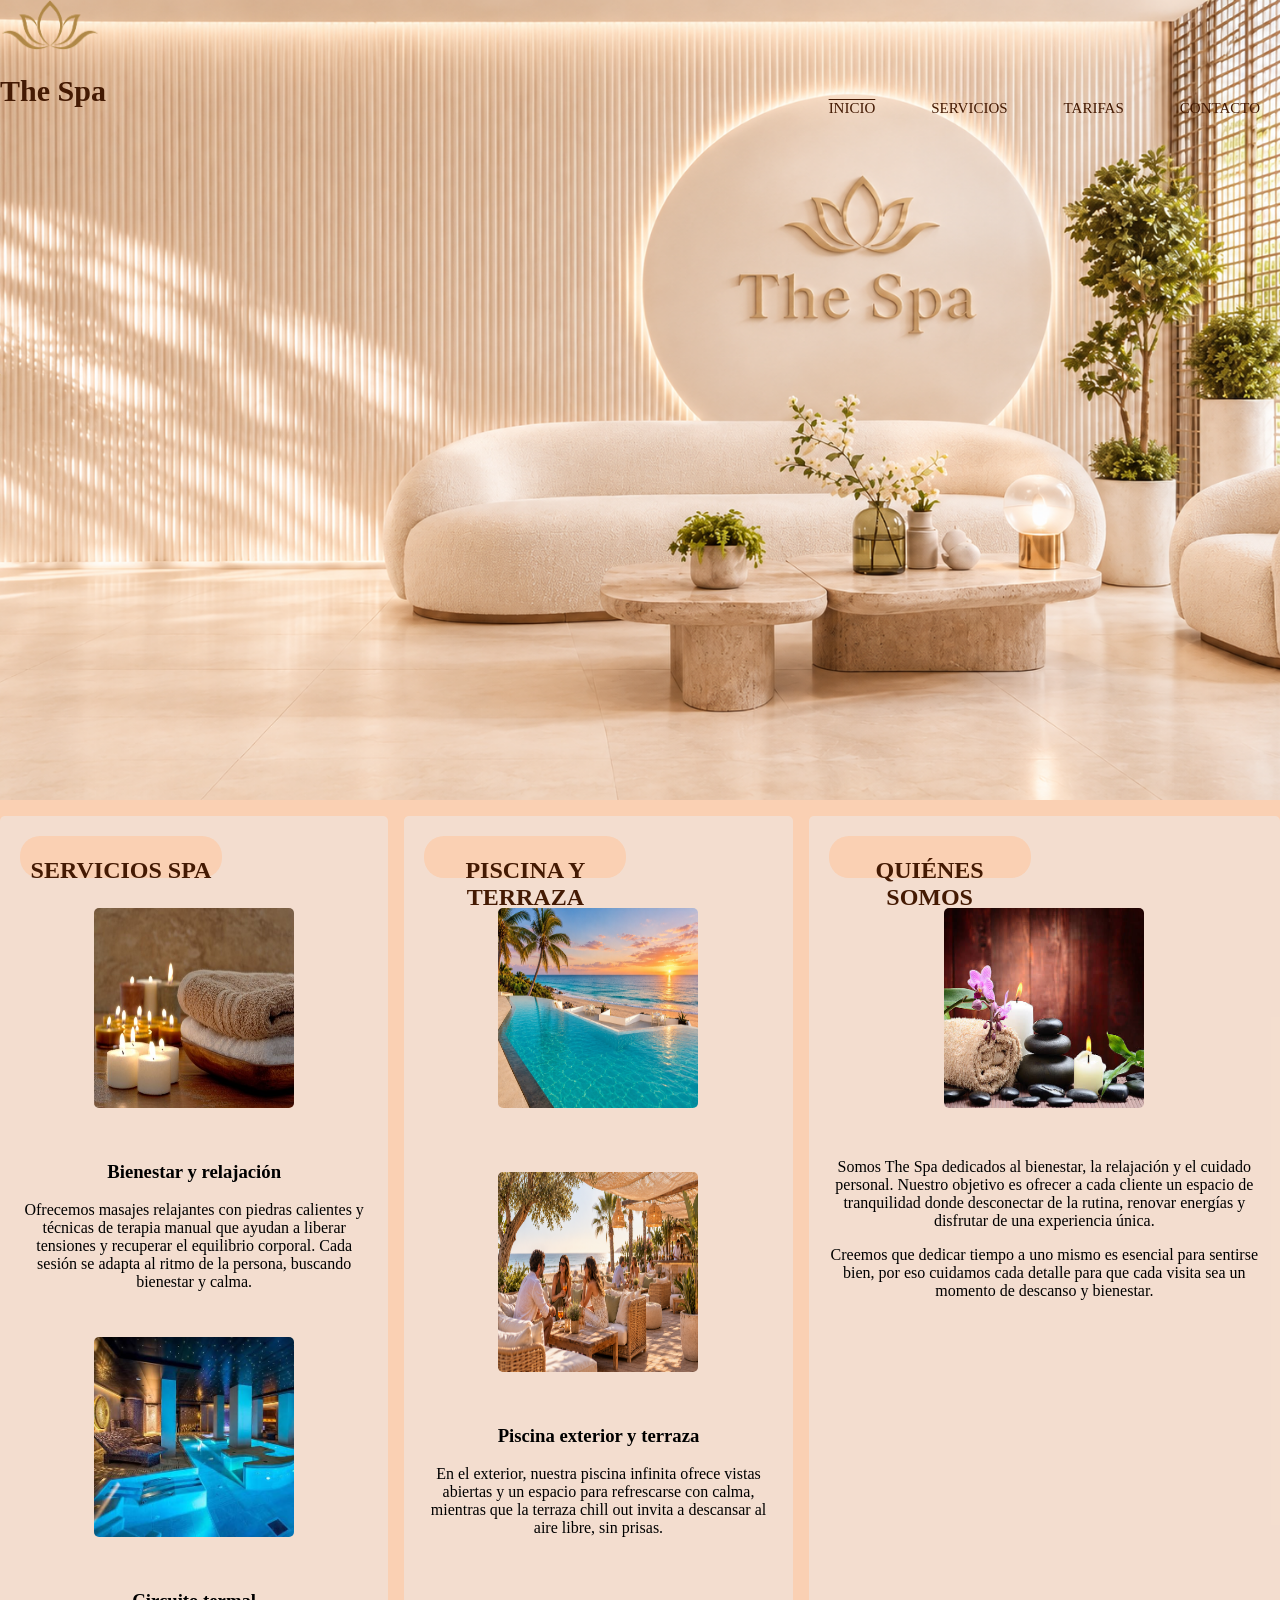
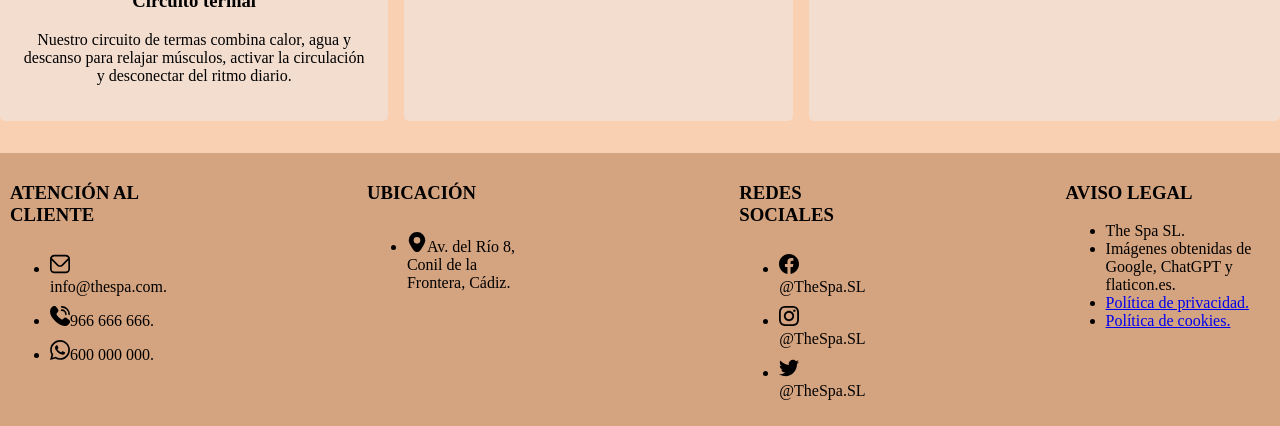
==== index.html @ 0943f9fa "Add files via upload" ====
<!DOCTYPE html>
<html lang="es">
    <head>
        <meta charset="utf-8">
        <meta name="viewport" content="width=device-width, initial-scale=1">
        <link rel="stylesheet" href="CSS/styles.css">
        <title>The Spa</title>
    </head>
    <body>
        <div id="div_contenedor_principal">
            <!--HEADER-->
            <header id="div_cabecera">
                <div class="div_logo">
                    <img class="img_logo" src="imágenes/Logotipo.png" alt="Logotipo Spa">
                    <h1>The Spa</h1>
                </div>
            </header>

            <!--MENU DE NAVEGACIÓN-->
            <nav id="div_menu">
                <div><a class="active" href="index.html">INICIO</a></div>
                <div><a href="views/productos.html">SERVICIOS</a></div>
                <div><a href="views/presupuesto.html">TARIFAS</a> </div>
                <div><a href="views/contacto.html">CONTACTO</a></div>
            </nav>

            <!--SECTION-->
            <section class="interior">
                <div class="boton_section"><a href="../views/productos.html"><h2>SERVICIOS SPA</h2></a></div>
                <article>
                    <img class="img_section_inicio" src="imágenes/imagen10.jpg" alt="Ambiente relajante con velas">
                    <h3>Bienestar y relajación</h3>
                    <p>Ofrecemos masajes relajantes con piedras calientes y técnicas de terapia manual que ayudan a liberar tensiones y recuperar el equilibrio corporal. Cada sesión se adapta al ritmo de la persona, buscando bienestar y calma.</p>
                    
                    <img class="img_section_inicio" src="imágenes/imagen7.jpg" alt="Spa">
                    <h3>Circuito termal</h3>
                    <p>Nuestro circuito de termas combina calor, agua y descanso para relajar músculos, activar la circulación y desconectar del ritmo diario.</p>
                </article>
            </section>
            
            <section class="exterior">
                <div class="boton_section"><a href="../views/productos.html"><h2>PISCINA Y TERRAZA</h2></a></div>
                <article>
                    <img class="img_section_inicio" src="imágenes/Piscina_exterior.png" alt="Piscina infinita">
                    <img class="img_section_inicio" src="imágenes/Imagen_bar.png" alt="Terraza chill out">
                    <br>
                    <h3>Piscina exterior y terraza</h3>
                    <p>En el exterior, nuestra piscina infinita ofrece vistas abiertas y un espacio para refrescarse con calma, mientras que la terraza chill out invita a descansar al aire libre, sin prisas.</p>
                </article>
            </section>

            <section class="section_3">
                <div class="boton_section"><a href="../views/contacto.html"><h2>QUIÉNES SOMOS</h2></a></div>
                <img class="img_section_inicio" src="imágenes/imagen4.jpg" alt="Ambiente relajante de spa">
                <p>
                    Somos The Spa dedicados al bienestar, la relajación y el cuidado personal. 
                    Nuestro objetivo es ofrecer a cada cliente un espacio de tranquilidad donde desconectar de la rutina, 
                    renovar energías y disfrutar de una experiencia única.
                </p>
                <p>
                    Creemos que dedicar tiempo a uno mismo es esencial para sentirse bien, 
                    por eso cuidamos cada detalle para que cada visita sea un momento de descanso y bienestar.
                </p>
            </section>

            <!--PIE DE PAGINA-->
            <footer>
                <div>
                    <h3>ATENCIÓN AL CLIENTE</h3>
                    <ul>
                        <li><img src="imágenes/sobre.svg" alt="Gmail">info@thespa.com.</li>
                        
                        <li><img src="imágenes/llamada-telefonica.svg" alt="Teléfono">966 666 666.</li>
                        
                        <li><img src="imágenes/whatsapp.svg" alt="WhatsApp">600 000 000.</li>
                    </ul>
                </div>
                <div>
                    <h3>UBICACIÓN</h3>
                    <ul>
                        <li><img src="imágenes/marcador.svg" alt="Ubicación">Av. del Río 8, Conil de la Frontera, Cádiz.</li>
                    </ul>
                </div>
                <div>
                    <h3>REDES SOCIALES</h3>
                    <ul>
                        <li><a href="https://www.facebook.com/"><img src="imágenes/facebook.svg" alt="facebook"></a>@TheSpa.SL</li>
                        <li><a href="https://www.instagram.com/"><img src="imágenes/instagram.svg" alt="instagram"></a>@TheSpa.SL</li>
                        <li><a href="https://x.com/?lang=es"><img src="imágenes/twitter.svg" alt="twitter"></a>@TheSpa.SL</li>
                    </ul>
                </div>
                <div>
                    <h3>AVISO LEGAL</h3>
                    <ul>
                        <li>The Spa SL.</li>
                        <li>Imágenes obtenidas de Google, ChatGPT y flaticon.es.</li>
                        <li><a href="#">Política de privacidad.</a></li>
                        <li><a href="#">Política de cookies.</a></li>
                    </ul>
                </div>
            </footer>
        </div>
    </body>
---- CSS/styles.css ----
/* Declaración de codificación de caracteres */

html, body{
	background-color: #fad0b3;
	margin: 0 auto;
}

h1{
	color: #441A03;
	font-size: 30px;
	position: relative;
}


/* Gestión de contenedor principal*/
#div_contenedor_principal{
	max-width: 100%;
	min-height: 100vh;
	display: grid;
	margin: 0 auto;
	grid-template-columns: 1fr 1fr 1fr;
	grid-template-rows: auto 1fr auto;
	grid-gap: 1rem;
	grid-template-areas:
	"the-header the-header the-header"
	"the-nav the-nav the-nav"
	"the-section the-section the-section"
	"the-footer the-footer the-footer";
}

header{grid-area: the-header;}
nav{grid-area: the-nav;}
section{grid-area: the-section;}
footer{grid-area: the-footer;}

/* Gestión de la cabecera */
#div_cabecera{
	min-height:800px;
	grid-row: 1 / 2;
	grid-column: 1 / 4;
	background-image: url("../imágenes/Cabecera.png");
	background-size: cover;
	background-position: center;
}
#div_logo{
	position: relative;
	top: 20px;
	left: 20px;
	grid-row: 1 / 2;
	grid-column: 1 / 2;
	display: flex;
}
.img_logo{
	height: 50px;
	width: 100px;
}
/* Gestión barra de navegación */
#div_menu{
	display: flex;
	flex-direction: row;
	justify-content: left;
	font-size: 15px;
	gap: 16px;
	grid-row: 1 / 2;
	grid-column: 3 / 4;
	margin-top: 100px;
}
nav a{
	text-decoration: none;
	padding: 14px 20px;
	color: #441A03;
}
nav a:hover{
	color: aliceblue;
}
.active{
	text-decoration: overline;
}

/* Gestión section INICIO */
.boton_section{
	background-color:#fad0b3;
	height: 40px;
	width: 200px;
	border-radius: 20px;
	padding: 1px;
}
.boton_section a{
	text-decoration: none;
	color: #441A03;
}
.boton_section:hover{
	background-color: #885c44;
}
.boton_section a:hover{
	color:aliceblue;
}

.interior{
	text-align: center;
	border-radius: 5px;
	padding: 20px;
	grid-row: 2 / 3;
	grid-column: 1 / 2;
	background-color: rgba(238, 235, 235, 0.5);
}
.exterior{
	text-align: center;
	border-radius: 5px;
	padding: 20px;
	grid-row: 2 / 3;
	grid-column: 2 / 3;
	background-color: rgba(238, 235, 235, 0.5);
}
.section_3{
	text-align: center;
	border-radius: 5px;
	padding: 20px;
	grid-row: 2 / 3;
	grid-column: 3 / 4;
	background-color: rgba(238, 235, 235, 0.5);
}

.img_section_inicio{
	height: 200px;
	width: 200px;
	border-radius: 5px;
	margin: 30px;
}

/* Gestión section Galería */
#gallery_section{
	display: grid;
	grid-template-columns: 1fr 1fr;
	grid-template-rows: 1fr;
	background-color: rgba(238, 235, 235, 0.5);
	padding: 20px;
}
.gallery{
	display: grid;
	width: 700px;
	height: 700px;
	justify-content: center;
	align-content: center;
	grid-template-columns: 200px 200px 200px;
	grid-template-rows: 200px 200px 200px;
	gap: 16px;
}
.gallery img{
	width: 200px;
	height: 200px;
	border-radius: 5px;
	background-size: cover;
}


/* Gestión del Formulario (presupuesto.html) */
#contenedor_formulario{
	display: grid;
	grid-template-columns: 1fr 1fr;
	grid-template-rows: 1fr;
	padding: 100px;
	font-size: 20px;
	background-color: rgba(238, 235, 235, 0.5);
}
.img_formulario{
	width: 600px;
	height: 500px;
	border-radius: 10px;
}

/* Gestión section (contacto.html) */
#section_contacto{
	display: grid;
	grid-template-columns: 1fr 1fr;
	grid-template-rows: 1fr;
	background-color: rgba(238, 235, 235, 0.5);
	padding: 20px;
	
}
.img_contacto img{
	height: 20px;
	width: 20px;
}
.ubicacion_mapa{
	width: 700px;
	height: 500px;
	border-radius: 10px;
	border: 2px solid saddlebrown;
}
.info_contacto{
	width: 500px;
	height: 500px;
}
/* Gestión de footer */
footer{
	background-color: #d4a37f;
	display: flex;
	justify-content: center;
	gap: 200px;
	padding: 10px;
}
footer img{
	height: 20px;
	width: 20px;
	background-size: cover;
	margin-top: 10px;
}
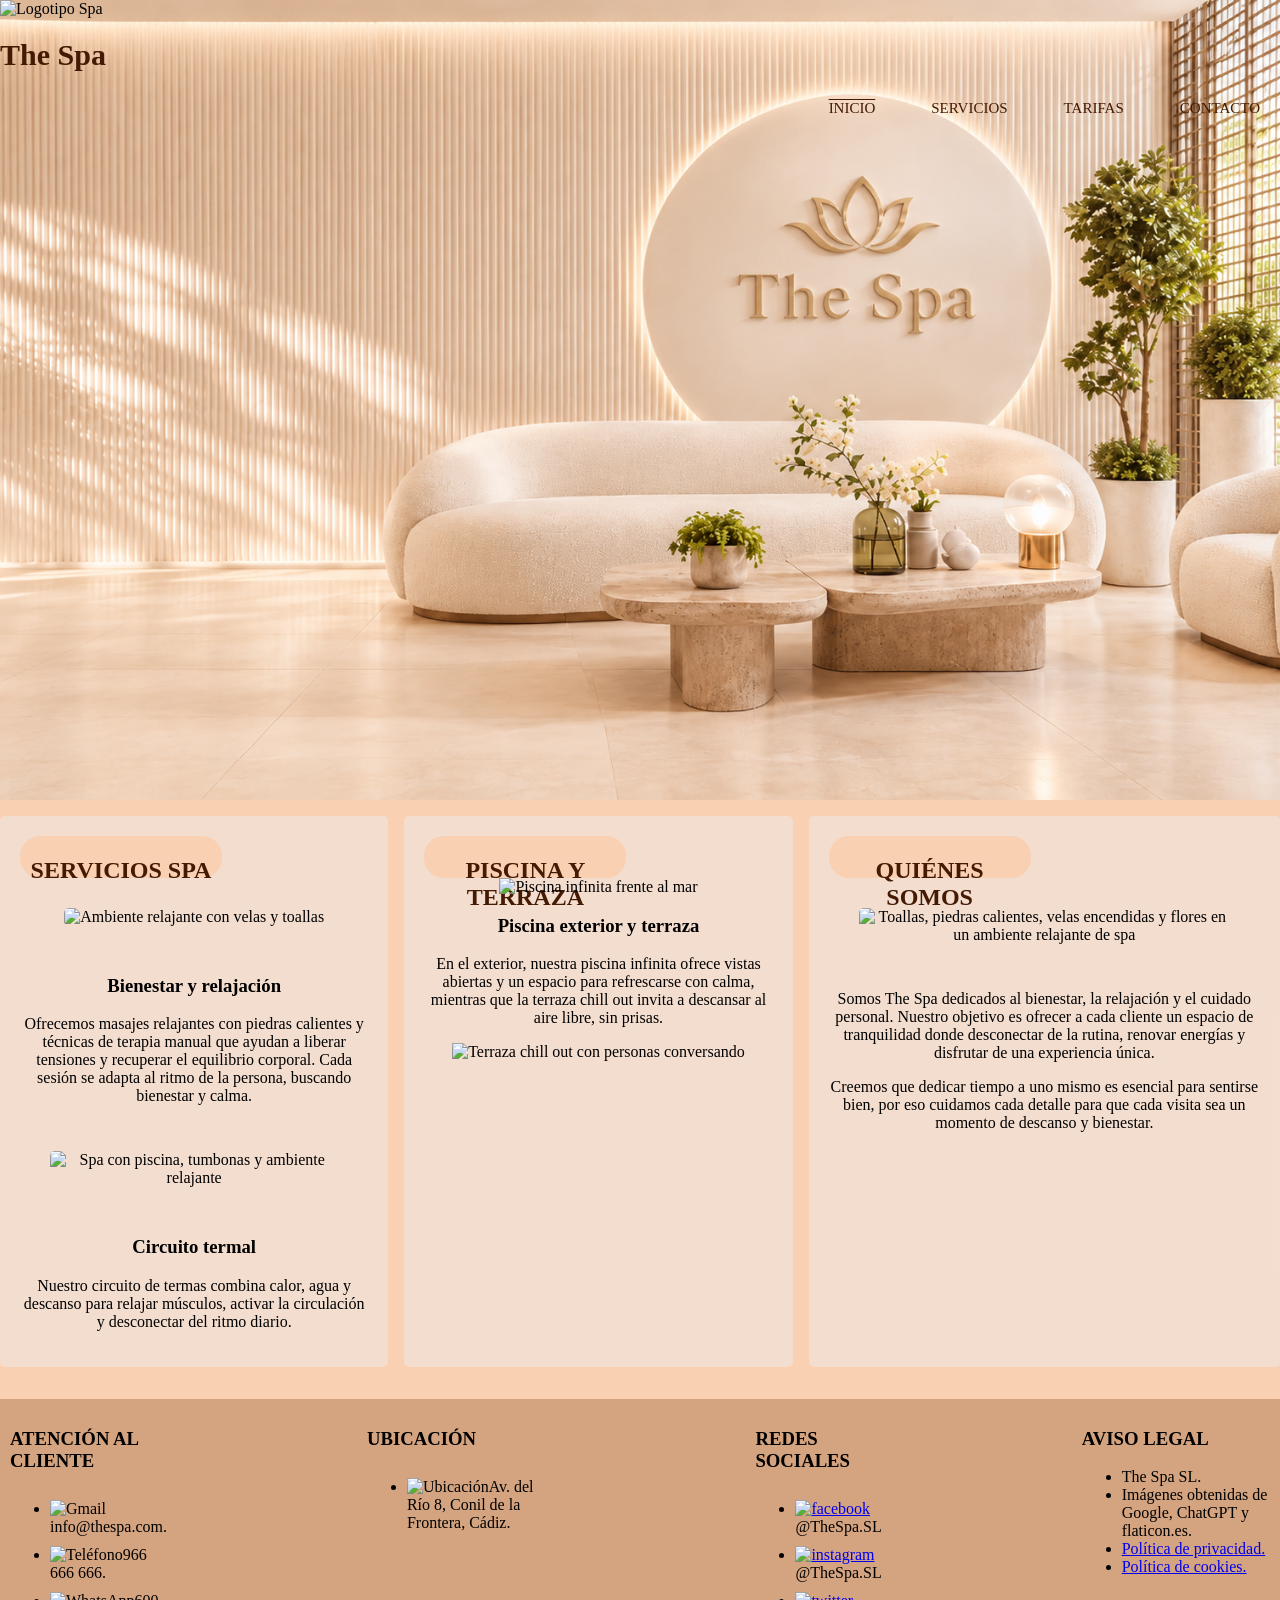
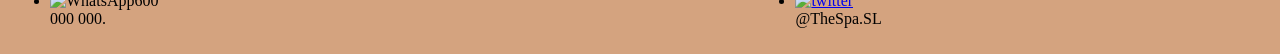
==== commit 67c76b02: "Cambios HTML" ====
--- a/index.html
+++ b/index.html
@@ -1,17 +1,19 @@
 <!DOCTYPE html>
 <html lang="es">
+
     <head>
         <meta charset="utf-8">
         <meta name="viewport" content="width=device-width, initial-scale=1">
         <link rel="stylesheet" href="CSS/styles.css">
         <title>The Spa</title>
     </head>
+
     <body>
         <div id="div_contenedor_principal">
             <!--HEADER-->
             <header id="div_cabecera">
                 <div class="div_logo">
-                    <img class="img_logo" src="imágenes/Logotipo.png" alt="Logotipo Spa">
+                    <img class="img_logo" src="imagenes/Logotipo.png" alt="Logotipo Spa">
                     <h1>The Spa</h1>
                 </div>
             </header>
@@ -20,38 +22,48 @@
             <nav id="div_menu">
                 <div><a class="active" href="index.html">INICIO</a></div>
                 <div><a href="views/productos.html">SERVICIOS</a></div>
-                <div><a href="views/presupuesto.html">TARIFAS</a> </div>
+                <div><a href="views/presupuesto.html">TARIFAS</a></div>
                 <div><a href="views/contacto.html">CONTACTO</a></div>
             </nav>
 
             <!--SECTION-->
             <section class="interior">
-                <div class="boton_section"><a href="../views/productos.html"><h2>SERVICIOS SPA</h2></a></div>
+                <div class="boton_section">
+                    <a href="views/productos.html"><h2>SERVICIOS SPA</h2></a>
+                </div>
+
                 <article>
-                    <img class="img_section_inicio" src="imágenes/imagen10.jpg" alt="Ambiente relajante con velas">
+                    <img class="img_section_inicio" src="imagenes/imagen10.jpg" alt="Ambiente relajante con velas y toallas">
                     <h3>Bienestar y relajación</h3>
                     <p>Ofrecemos masajes relajantes con piedras calientes y técnicas de terapia manual que ayudan a liberar tensiones y recuperar el equilibrio corporal. Cada sesión se adapta al ritmo de la persona, buscando bienestar y calma.</p>
                     
-                    <img class="img_section_inicio" src="imágenes/imagen7.jpg" alt="Spa">
+                    <img class="img_section_inicio" src="imagenes/imagen7.jpg" alt="Spa con piscina, tumbonas y ambiente relajante">
                     <h3>Circuito termal</h3>
                     <p>Nuestro circuito de termas combina calor, agua y descanso para relajar músculos, activar la circulación y desconectar del ritmo diario.</p>
                 </article>
             </section>
             
             <section class="exterior">
-                <div class="boton_section"><a href="../views/productos.html"><h2>PISCINA Y TERRAZA</h2></a></div>
+                <div class="boton_section">
+                    <a href="views/productos.html"><h2>PISCINA Y TERRAZA</h2></a>
+                </div>
+
                 <article>
-                    <img class="img_section_inicio" src="imágenes/Piscina_exterior.png" alt="Piscina infinita">
-                    <img class="img_section_inicio" src="imágenes/Imagen_bar.png" alt="Terraza chill out">
-                    <br>
+                    <img class="img_section_exterior" src="imagenes/Piscina_exterior.png" alt="Piscina infinita frente al mar">
+                    
                     <h3>Piscina exterior y terraza</h3>
                     <p>En el exterior, nuestra piscina infinita ofrece vistas abiertas y un espacio para refrescarse con calma, mientras que la terraza chill out invita a descansar al aire libre, sin prisas.</p>
+                    
+                    <img class="img_section_exterior" src="imagenes/Imagen_bar.png" alt="Terraza chill out con personas conversando">
                 </article>
             </section>
 
             <section class="section_3">
-                <div class="boton_section"><a href="../views/contacto.html"><h2>QUIÉNES SOMOS</h2></a></div>
-                <img class="img_section_inicio" src="imágenes/imagen4.jpg" alt="Ambiente relajante de spa">
+                <div class="boton_section">
+                    <a href="views/contacto.html"><h2>QUIÉNES SOMOS</h2></a>
+                </div>
+
+                <img class="img_section_inicio" src="imagenes/imagen4.jpg" alt="Toallas, piedras calientes, velas encendidas y flores en un ambiente relajante de spa">
                 <p>
                     Somos The Spa dedicados al bienestar, la relajación y el cuidado personal. 
                     Nuestro objetivo es ofrecer a cada cliente un espacio de tranquilidad donde desconectar de la rutina, 
@@ -68,25 +80,23 @@
                 <div>
                     <h3>ATENCIÓN AL CLIENTE</h3>
                     <ul>
-                        <li><img src="imágenes/sobre.svg" alt="Gmail">info@thespa.com.</li>
-                        
-                        <li><img src="imágenes/llamada-telefonica.svg" alt="Teléfono">966 666 666.</li>
-                        
-                        <li><img src="imágenes/whatsapp.svg" alt="WhatsApp">600 000 000.</li>
+                        <li><img src="imagenes/sobre.svg" alt="Gmail">info@thespa.com.</li>
+                        <li><img src="imagenes/llamada-telefonica.svg" alt="Teléfono">966 666 666.</li>
+                        <li><img src="imagenes/whatsapp.svg" alt="WhatsApp">600 000 000.</li>
                     </ul>
                 </div>
                 <div>
                     <h3>UBICACIÓN</h3>
                     <ul>
-                        <li><img src="imágenes/marcador.svg" alt="Ubicación">Av. del Río 8, Conil de la Frontera, Cádiz.</li>
+                        <li><img src="imagenes/marcador.svg" alt="Ubicación">Av. del Río 8, Conil de la Frontera, Cádiz.</li>
                     </ul>
                 </div>
                 <div>
                     <h3>REDES SOCIALES</h3>
                     <ul>
-                        <li><a href="https://www.facebook.com/"><img src="imágenes/facebook.svg" alt="facebook"></a>@TheSpa.SL</li>
-                        <li><a href="https://www.instagram.com/"><img src="imágenes/instagram.svg" alt="instagram"></a>@TheSpa.SL</li>
-                        <li><a href="https://x.com/?lang=es"><img src="imágenes/twitter.svg" alt="twitter"></a>@TheSpa.SL</li>
+                        <li><a href="https://www.facebook.com/"><img src="imagenes/facebook.svg" alt="facebook"></a>@TheSpa.SL</li>
+                        <li><a href="https://www.instagram.com/"><img src="imagenes/instagram.svg" alt="instagram"></a>@TheSpa.SL</li>
+                        <li><a href="https://x.com/?lang=es"><img src="imagenes/twitter.svg" alt="twitter"></a>@TheSpa.SL</li>
                     </ul>
                 </div>
                 <div>
@@ -100,4 +110,5 @@
                 </div>
             </footer>
         </div>
-    </body>+    </body>
+</html>
